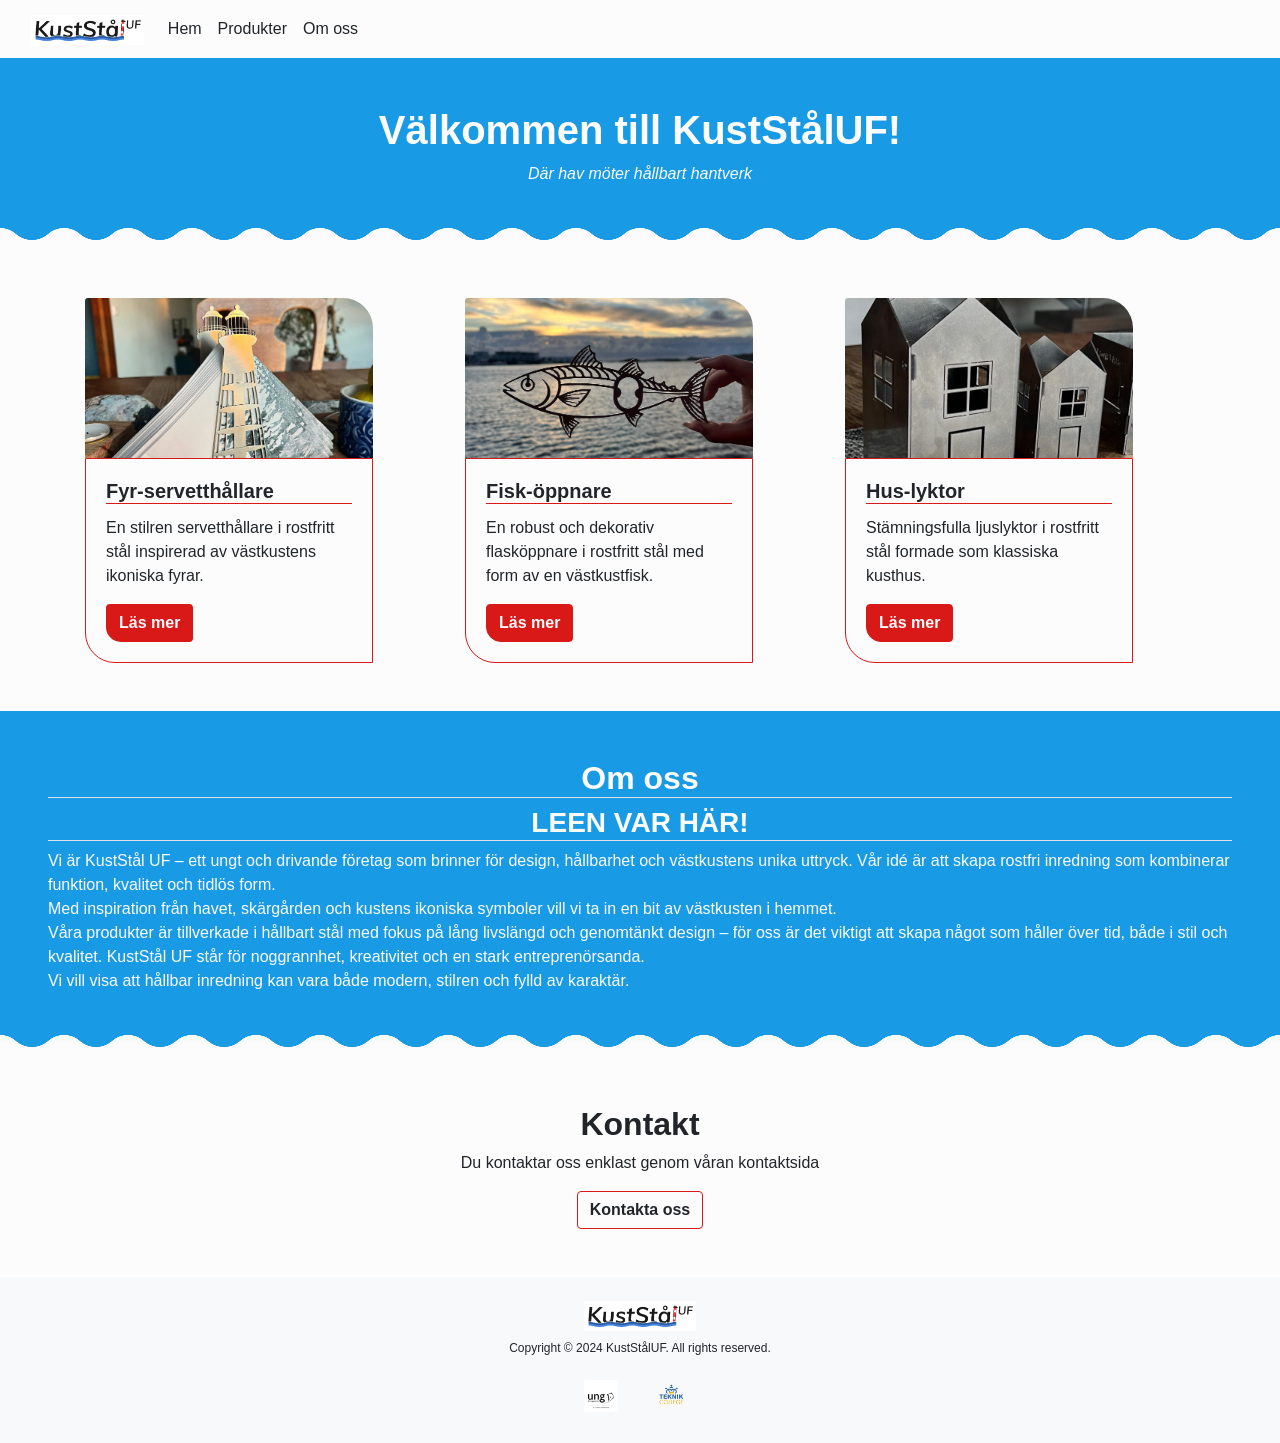
==== index.html @ 80a13dac "testa att commita" ====
<!DOCTYPE html>
<html lang="en">
  <head>
    <meta charset="UTF-8">
    <link rel="stylesheet" href="css/bootstrap.css">
    <link rel="stylesheet" href="css/style.css">
    <meta name="viewport" content="width=device-width, initial-scale=1.0">
    <title>KustStål</title>
  </head>
  <body>
    <nav class="navbar navbar-expand-lg">
      <div class="container-fluid">
        <a class="navbar-brand"><img src="assets/logos/KustStålUF.png" alt="KustStålUF" height="30"></a>
        <button class="navbar-toggler" type="button" data-bs-toggle="collapse" data-bs-target="#navbarSupportedContent" aria-controls="navbarSupportedContent" aria-expanded="false" aria-label="Toggle navigation">
      <span class="navbar-toggler-icon"></span>
        </button>
        <div class="collapse navbar-collapse" id="navbarNav">
          <ul class="navbar-nav  ">
            <li class="nav-item">
              <a class="nav-link text-dark" aria-current="page" href="index.html">Hem</a>
            </li>
            <li class="nav-item">
              <a class="nav-link text-dark" href="produkter.html">Produkter</a>
            </li>
            <li class="nav-item">
              <a class="nav-link text-dark" href="#">Om oss</a>
            </li>
          </ul>
        </div>
      </div>
    </nav>

		<div class="bg-primary text-white text-center py-5 box-wavy-bottom">
			<h1><strong>Välkommen till KustStålUF!</strong></h1>
			<p><em>Där hav möter hållbart hantverk</em></p>
		</div>

  	<div class="py-5">
      <div class="container text-left">
        <div class="row">
          <div class="col">
            <div class="card border-0" style="width: 18rem; border-bottom-left-radius: 20px; border-top-right-radius: 20px;">
              <img src="assets/img_9334.jpeg" class="card-img-top " alt="..." style="border-top-right-radius: 30px; height: 10rem; width: 18rem; object-fit: cover;">
              <div class="card-body border border-secondary" style="border-bottom-left-radius: 30px;">
                <h5 class="card-title border-bottom border-secondary"><strong>Fyr-servetthållare</strong></h5>
                <p class="card-text">En stilren servetthållare i rostfritt stål inspirerad av västkustens ikoniska fyrar.</p>
                <a href="#" class="btn bg-secondary text-light" style="border-bottom-left-radius: 15px;"><strong>Läs mer</strong></a>
              </div>
            </div>
          </div>
          <div class="col">
            <div class="card border-0" style="width: 18rem; border-bottom-left-radius: 20px; border-top-right-radius: 20px;">
              <img src="assets/img_9335.jpeg" class="card-img-top" alt="..." style="border-top-right-radius: 30px; height: 10rem; width: 18rem; object-fit: cover;">
              <div class="card-body border border-secondary" style="border-bottom-left-radius: 30px;">
                <h5 class="card-title border-bottom border-secondary"><strong>Fisk-öppnare</strong></h5>
                <p class="card-text">En robust och dekorativ flasköppnare i rostfritt stål med form av en västkustfisk.</p>
                <a href="#" class="btn btn-secondary" style="border-bottom-left-radius: 15px;"><strong>Läs mer</strong></a>
              </div>
              </div>
            </div>
          <div class="col">
            <div class="card border-0" style="width: 18rem; border-bottom-left-radius: 20px; border-top-right-radius: 20px;">
              <img src="assets/img_9336.jpeg" class="card-img-top" alt="..." style="border-top-right-radius: 30px; height: 10rem; width: 18rem; object-fit: cover;">
              <div class="card-body border border-secondary" style="border-bottom-left-radius: 30px;">
                <h5 class="card-title border-bottom border-secondary"><strong>Hus-lyktor</strong></h5>
                <p class="card-text">Stämningsfulla ljuslyktor i rostfritt stål formade som klassiska kusthus.</p>
                <a href="#" class="btn btn-secondary" style="border-bottom-left-radius: 15px; "><strong>Läs mer</strong></a>
              </div>
            </div>
          </div>
        </div>
      </div>
    </div>

    <div class="bg-primary border-0 p-5 text-center text-white box-wavy-bottom">
      <h2 class="border-bottom"><strong>Om oss</strong></h2>
      <h3 class="border-bottom"><strong>LEEN VAR HÄR!</strong></h3>
      
      <p class="text-left">Vi är KustStål UF – ett ungt och drivande företag som brinner för design, hållbarhet och västkustens unika uttryck. Vår idé är att skapa rostfri inredning som kombinerar funktion, kvalitet och tidlös form.<br>
          Med inspiration från havet, skärgården och kustens ikoniska symboler vill vi ta in en bit av västkusten i hemmet.<br> Våra produkter är tillverkade i hållbart stål med fokus på lång livslängd och genomtänkt design – för oss är det viktigt att skapa något som håller över tid, både i stil och kvalitet.
          KustStål UF står för noggrannhet, kreativitet och en stark entreprenörsanda. <br> Vi vill visa att hållbar inredning kan vara både modern, stilren och fylld av karaktär. </p>
    </div>

    <div class="p-5 text-center ">
      <h2><strong>Kontakt</strong></h2>
      <p>Du kontaktar oss enklast genom våran kontaktsida</p>
      <a class="btn border-secondary text-dark" href="#"><strong>Kontakta oss</strong></a>
    </div>

    <footer class="bg-light">
      <div class=" sticky-bottom text-dark p-4 text-center">
        <img src="assets/logos/KustStålUF.png" alt="" style="height: 30px;">
        <p class="mt-2" style="font-size: 0.75em;">Copyright © 2024 KustStålUF. All rights reserved.</p>
        <a class="btn text-dark" href="#"><strong><img src="assets/uf.png" alt="" style="height: 2em;"></strong></a>
        <a class="btn text-dark" href="#"><strong><img src="assets/tc.png" alt="" style="height: 2em;"></strong></a>
      </div>
    </footer>
  </body>
</html>
---- css/style.css ----
/* Kod ifrån https://css-generators.com/wavy-shapes/ */
.box-wavy-bottom {
  --mask:
    radial-gradient(24.38px at 50% calc(100% - 34.4px),#000 99%,#0000 101%) calc(50% - 32px) 0/64px 100%,
    radial-gradient(24.38px at 50% calc(100% + 18.4px),#0000 99%,#000 101%) 50% calc(100% - 16px)/64px 100% repeat-x;
  -webkit-mask: var(--mask);
          mask: var(--mask);
}
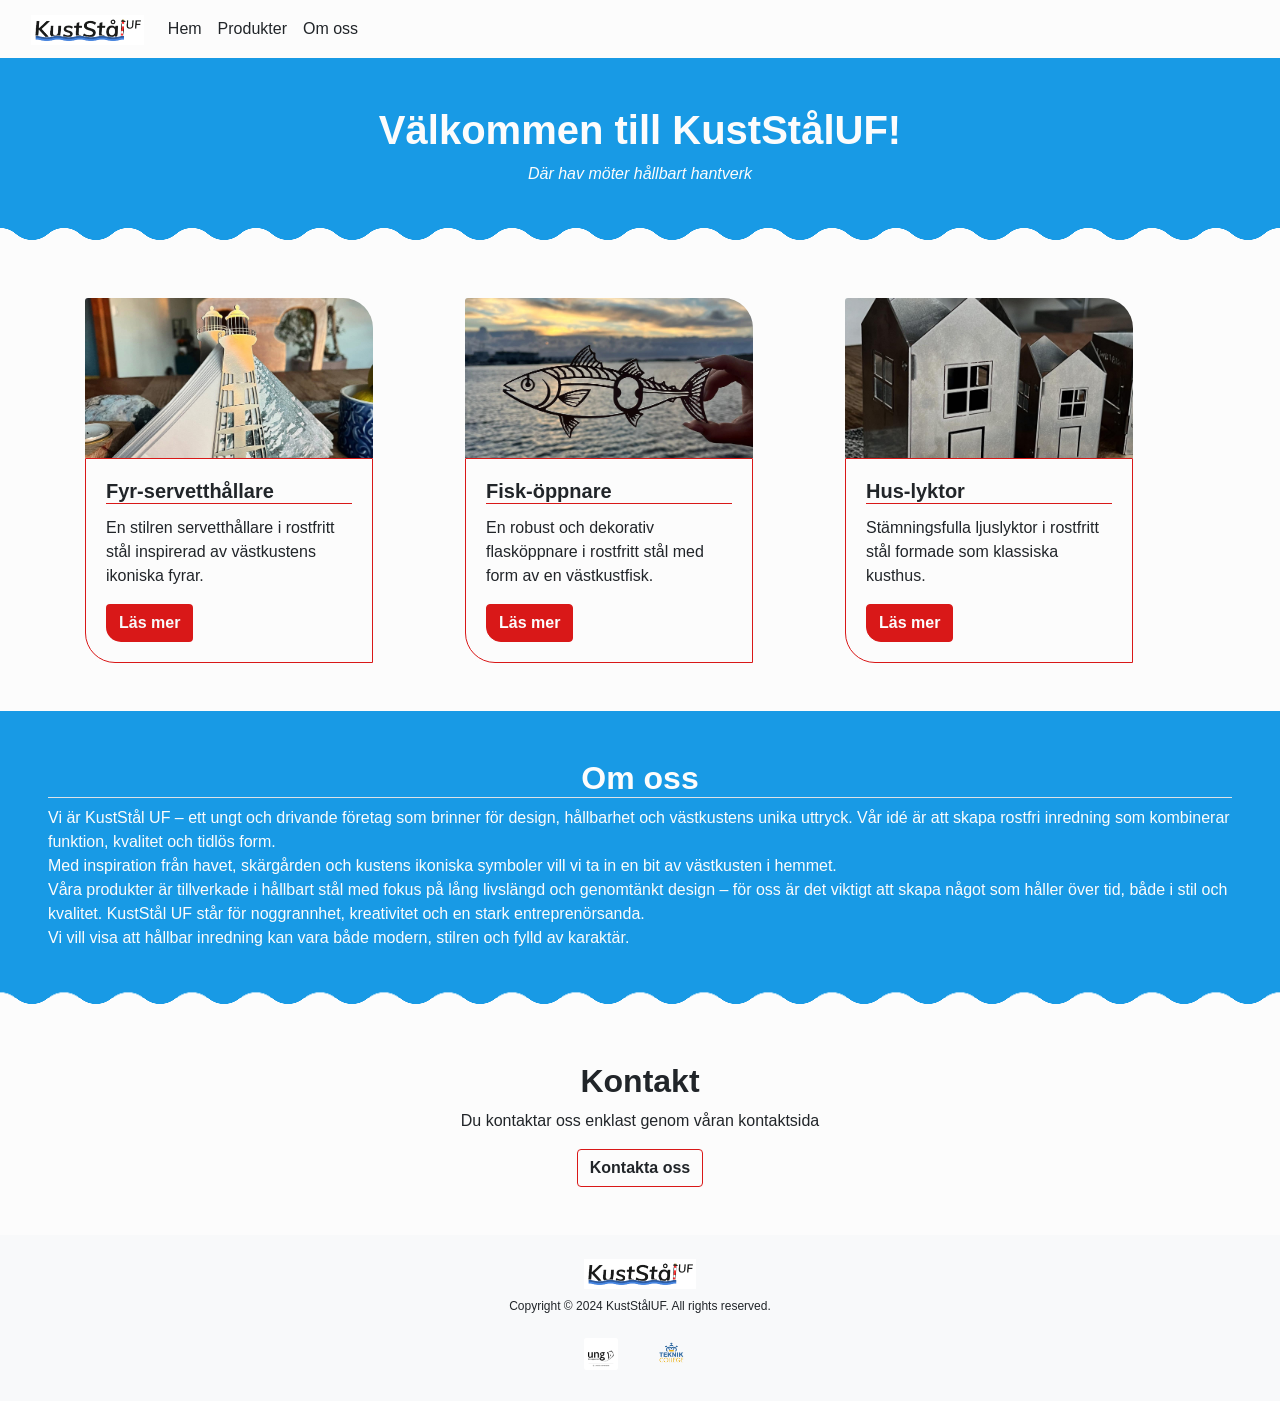
==== commit 6fb09e54: "tar bort mitt namn" ====
--- a/index.html
+++ b/index.html
@@ -74,8 +74,6 @@
 
     <div class="bg-primary border-0 p-5 text-center text-white box-wavy-bottom">
       <h2 class="border-bottom"><strong>Om oss</strong></h2>
-      <h3 class="border-bottom"><strong>LEEN VAR HÄR!</strong></h3>
-      
       <p class="text-left">Vi är KustStål UF – ett ungt och drivande företag som brinner för design, hållbarhet och västkustens unika uttryck. Vår idé är att skapa rostfri inredning som kombinerar funktion, kvalitet och tidlös form.<br>
           Med inspiration från havet, skärgården och kustens ikoniska symboler vill vi ta in en bit av västkusten i hemmet.<br> Våra produkter är tillverkade i hållbart stål med fokus på lång livslängd och genomtänkt design – för oss är det viktigt att skapa något som håller över tid, både i stil och kvalitet.
           KustStål UF står för noggrannhet, kreativitet och en stark entreprenörsanda. <br> Vi vill visa att hållbar inredning kan vara både modern, stilren och fylld av karaktär. </p>
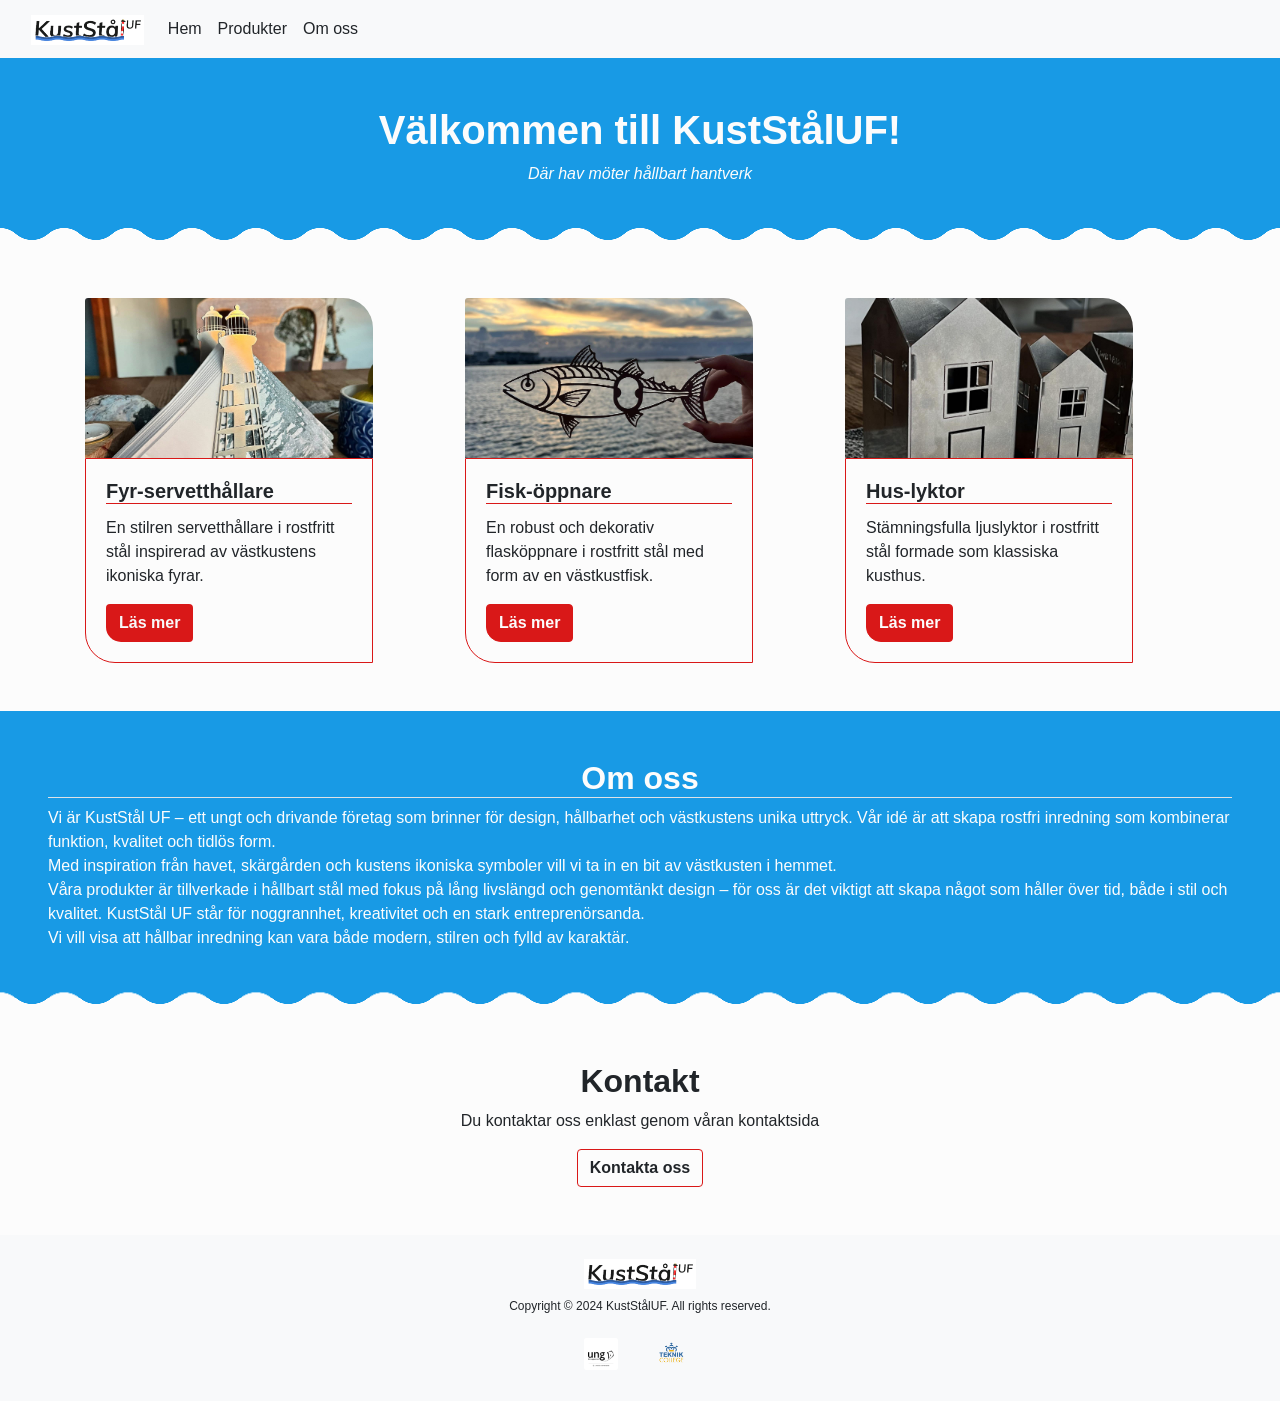
==== commit 0ade97df: "nmnmnm" ====
--- a/index.html
+++ b/index.html
@@ -8,10 +8,10 @@
     <title>KustStål</title>
   </head>
   <body>
-    <nav class="navbar navbar-expand-lg">
+    <nav class="navbar navbar-expand-lg navbar-light bg-light">
       <div class="container-fluid">
         <a class="navbar-brand"><img src="assets/logos/KustStålUF.png" alt="KustStålUF" height="30"></a>
-        <button class="navbar-toggler" type="button" data-bs-toggle="collapse" data-bs-target="#navbarSupportedContent" aria-controls="navbarSupportedContent" aria-expanded="false" aria-label="Toggle navigation">
+        <button class="navbar-toggler" type="button" data-bs-toggle="collapse" data-bs-target="#navbarNav" aria-controls="navbarNav" aria-expanded="false" aria-label="Toggle navigation">
       <span class="navbar-toggler-icon"></span>
         </button>
         <div class="collapse navbar-collapse" id="navbarNav">
@@ -93,5 +93,6 @@
         <a class="btn text-dark" href="#"><strong><img src="assets/tc.png" alt="" style="height: 2em;"></strong></a>
       </div>
     </footer>
+    <script src="https://cdn.jsdelivr.net/npm/bootstrap@5.3.7/dist/js/bootstrap.bundle.min.js"></script>
   </body>
 </html>
--- a/css/style.css
+++ b/css/style.css
@@ -1,8 +1,15 @@
-/* Kod ifrån https://css-generators.com/wavy-shapes/ */
 .box-wavy-bottom {
   --mask:
     radial-gradient(24.38px at 50% calc(100% - 34.4px),#000 99%,#0000 101%) calc(50% - 32px) 0/64px 100%,
     radial-gradient(24.38px at 50% calc(100% + 18.4px),#0000 99%,#000 101%) 50% calc(100% - 16px)/64px 100% repeat-x;
   -webkit-mask: var(--mask);
           mask: var(--mask);
+}
+
+.box-wavy-top {
+  --mask:
+    radial-gradient(32.8px at 50% 46px,#000 99%,#0000 101%) calc(50% - 40px) 0/80px 100%,
+    radial-gradient(32.8px at 50% -26px,#0000 99%,#000 101%) 50% 20px/80px 100% repeat-x;
+  -webkit-mask: var(--mask);
+          mask: var(--mask);
 }
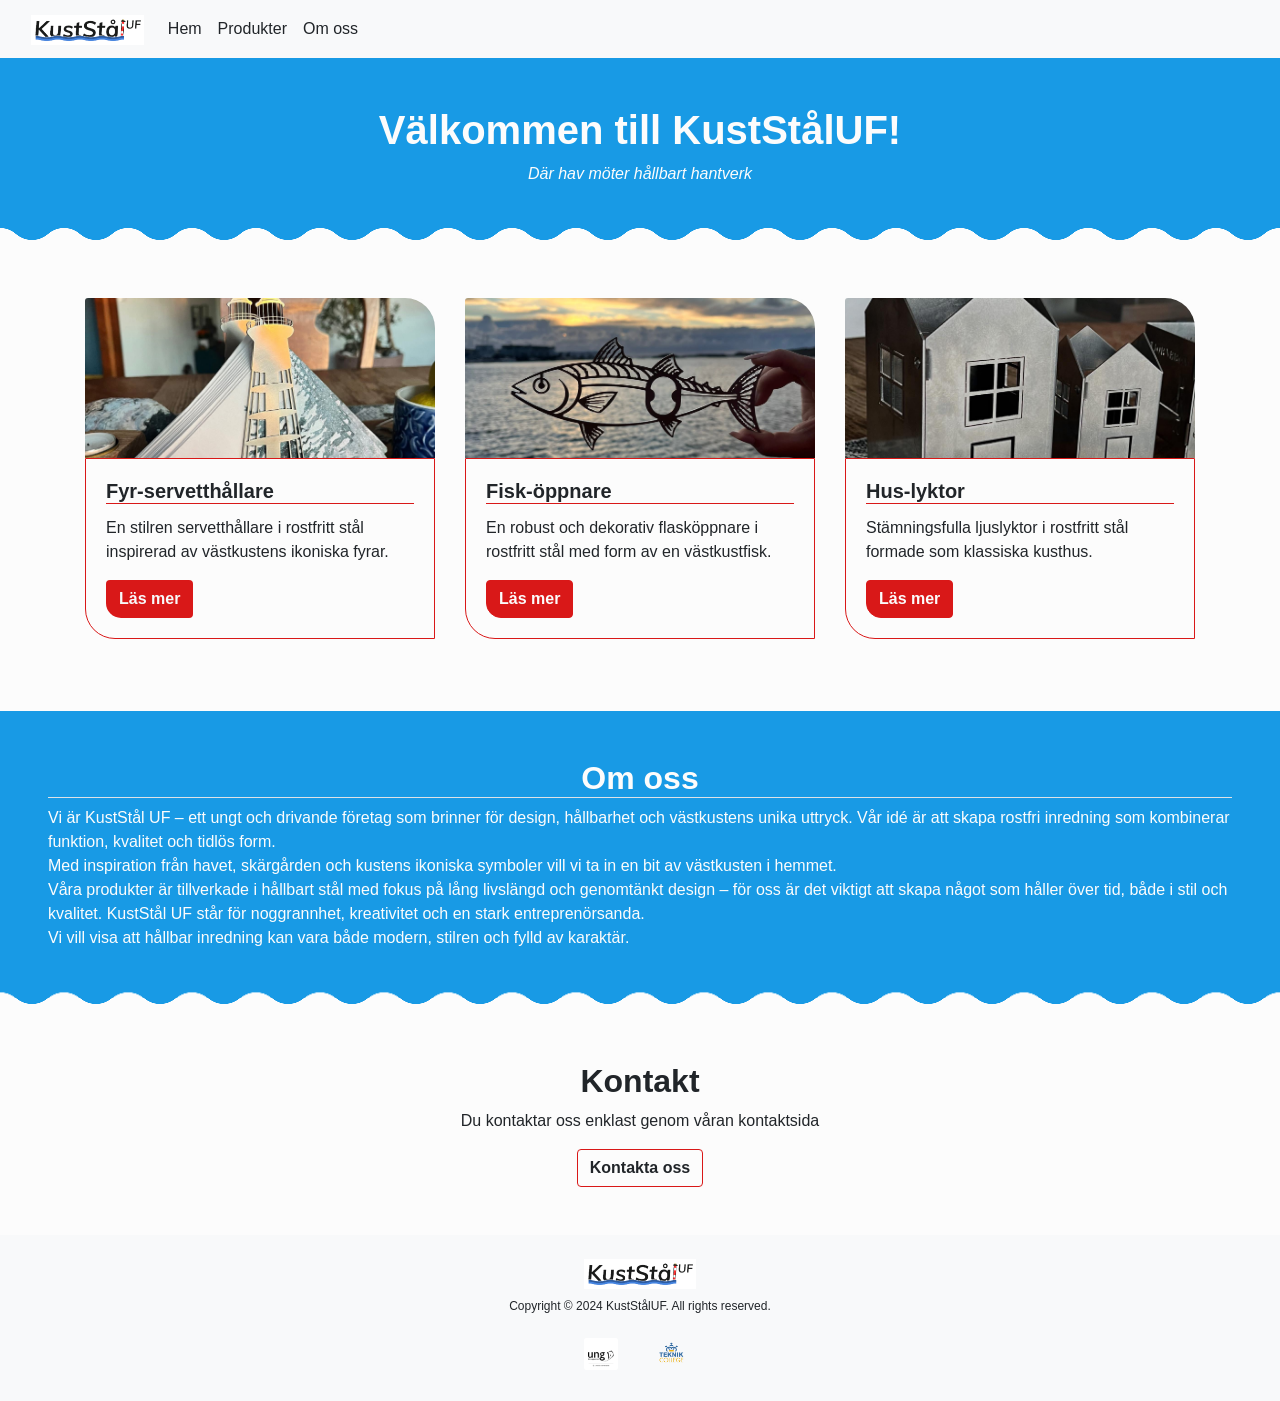
==== commit 2c465bed: "Refactor card layout in index.html and update links; add border to customer reviews section in omoss" ====
--- a/index.html
+++ b/index.html
@@ -23,7 +23,7 @@
               <a class="nav-link text-dark" href="produkter.html">Produkter</a>
             </li>
             <li class="nav-item">
-              <a class="nav-link text-dark" href="#">Om oss</a>
+              <a class="nav-link text-dark" href="omoss.html">Om oss</a>
             </li>
           </ul>
         </div>
@@ -38,33 +38,33 @@
   	<div class="py-5">
       <div class="container text-left">
         <div class="row">
-          <div class="col">
-            <div class="card border-0" style="width: 18rem; border-bottom-left-radius: 20px; border-top-right-radius: 20px;">
-              <img src="assets/img_9334.jpeg" class="card-img-top " alt="..." style="border-top-right-radius: 30px; height: 10rem; width: 18rem; object-fit: cover;">
+          <div class="col-12 col-md-6 col-lg-4 mb-4">
+            <div class="card border-0 w-100" style="border-bottom-left-radius: 20px; border-top-right-radius: 20px;">
+              <img src="assets/img_9334.jpeg" class="card-img-top w-100" alt="..." style="border-top-right-radius: 30px; height: 10rem; width: 18rem; object-fit: cover;">
               <div class="card-body border border-secondary" style="border-bottom-left-radius: 30px;">
                 <h5 class="card-title border-bottom border-secondary"><strong>Fyr-servetthållare</strong></h5>
                 <p class="card-text">En stilren servetthållare i rostfritt stål inspirerad av västkustens ikoniska fyrar.</p>
-                <a href="#" class="btn bg-secondary text-light" style="border-bottom-left-radius: 15px;"><strong>Läs mer</strong></a>
+                <a href="fyrservetthallare.html" class="btn bg-secondary text-light" style="border-bottom-left-radius: 15px;"><strong>Läs mer</strong></a>
               </div>
             </div>
           </div>
-          <div class="col">
-            <div class="card border-0" style="width: 18rem; border-bottom-left-radius: 20px; border-top-right-radius: 20px;">
-              <img src="assets/img_9335.jpeg" class="card-img-top" alt="..." style="border-top-right-radius: 30px; height: 10rem; width: 18rem; object-fit: cover;">
+          <div class="col-12 col-md-6 col-lg-4 mb-4">
+            <div class="card border-0 w-100" style=" border-bottom-left-radius: 20px; border-top-right-radius: 20px;">
+              <img src="assets/img_9335.jpeg" class="card-img-top w-100" alt="..." style="border-top-right-radius: 30px; height: 10rem; width: 18rem; object-fit: cover;">
               <div class="card-body border border-secondary" style="border-bottom-left-radius: 30px;">
                 <h5 class="card-title border-bottom border-secondary"><strong>Fisk-öppnare</strong></h5>
                 <p class="card-text">En robust och dekorativ flasköppnare i rostfritt stål med form av en västkustfisk.</p>
-                <a href="#" class="btn btn-secondary" style="border-bottom-left-radius: 15px;"><strong>Läs mer</strong></a>
+                <a href="fiskoppnare.html" class="btn btn-secondary" style="border-bottom-left-radius: 15px;"><strong>Läs mer</strong></a>
               </div>
               </div>
             </div>
-          <div class="col">
-            <div class="card border-0" style="width: 18rem; border-bottom-left-radius: 20px; border-top-right-radius: 20px;">
-              <img src="assets/img_9336.jpeg" class="card-img-top" alt="..." style="border-top-right-radius: 30px; height: 10rem; width: 18rem; object-fit: cover;">
+          <div class="col-12 col-md-6 col-lg-4 mb-4">
+            <div class="card border-0 w-100" style=" border-bottom-left-radius: 20px; border-top-right-radius: 20px;">
+              <img src="assets/img_9336.jpeg" class="card-img-top w-100" alt="..." style="border-top-right-radius: 30px; height: 10rem; width: 18rem; object-fit: cover;">
               <div class="card-body border border-secondary" style="border-bottom-left-radius: 30px;">
                 <h5 class="card-title border-bottom border-secondary"><strong>Hus-lyktor</strong></h5>
                 <p class="card-text">Stämningsfulla ljuslyktor i rostfritt stål formade som klassiska kusthus.</p>
-                <a href="#" class="btn btn-secondary" style="border-bottom-left-radius: 15px; "><strong>Läs mer</strong></a>
+                <a href="huslyktor.html" class="btn btn-secondary" style="border-bottom-left-radius: 15px; "><strong>Läs mer</strong></a>
               </div>
             </div>
           </div>
--- a/css/style.css
+++ b/css/style.css
@@ -12,4 +12,4 @@
     radial-gradient(32.8px at 50% -26px,#0000 99%,#000 101%) 50% 20px/80px 100% repeat-x;
   -webkit-mask: var(--mask);
           mask: var(--mask);
-}+}
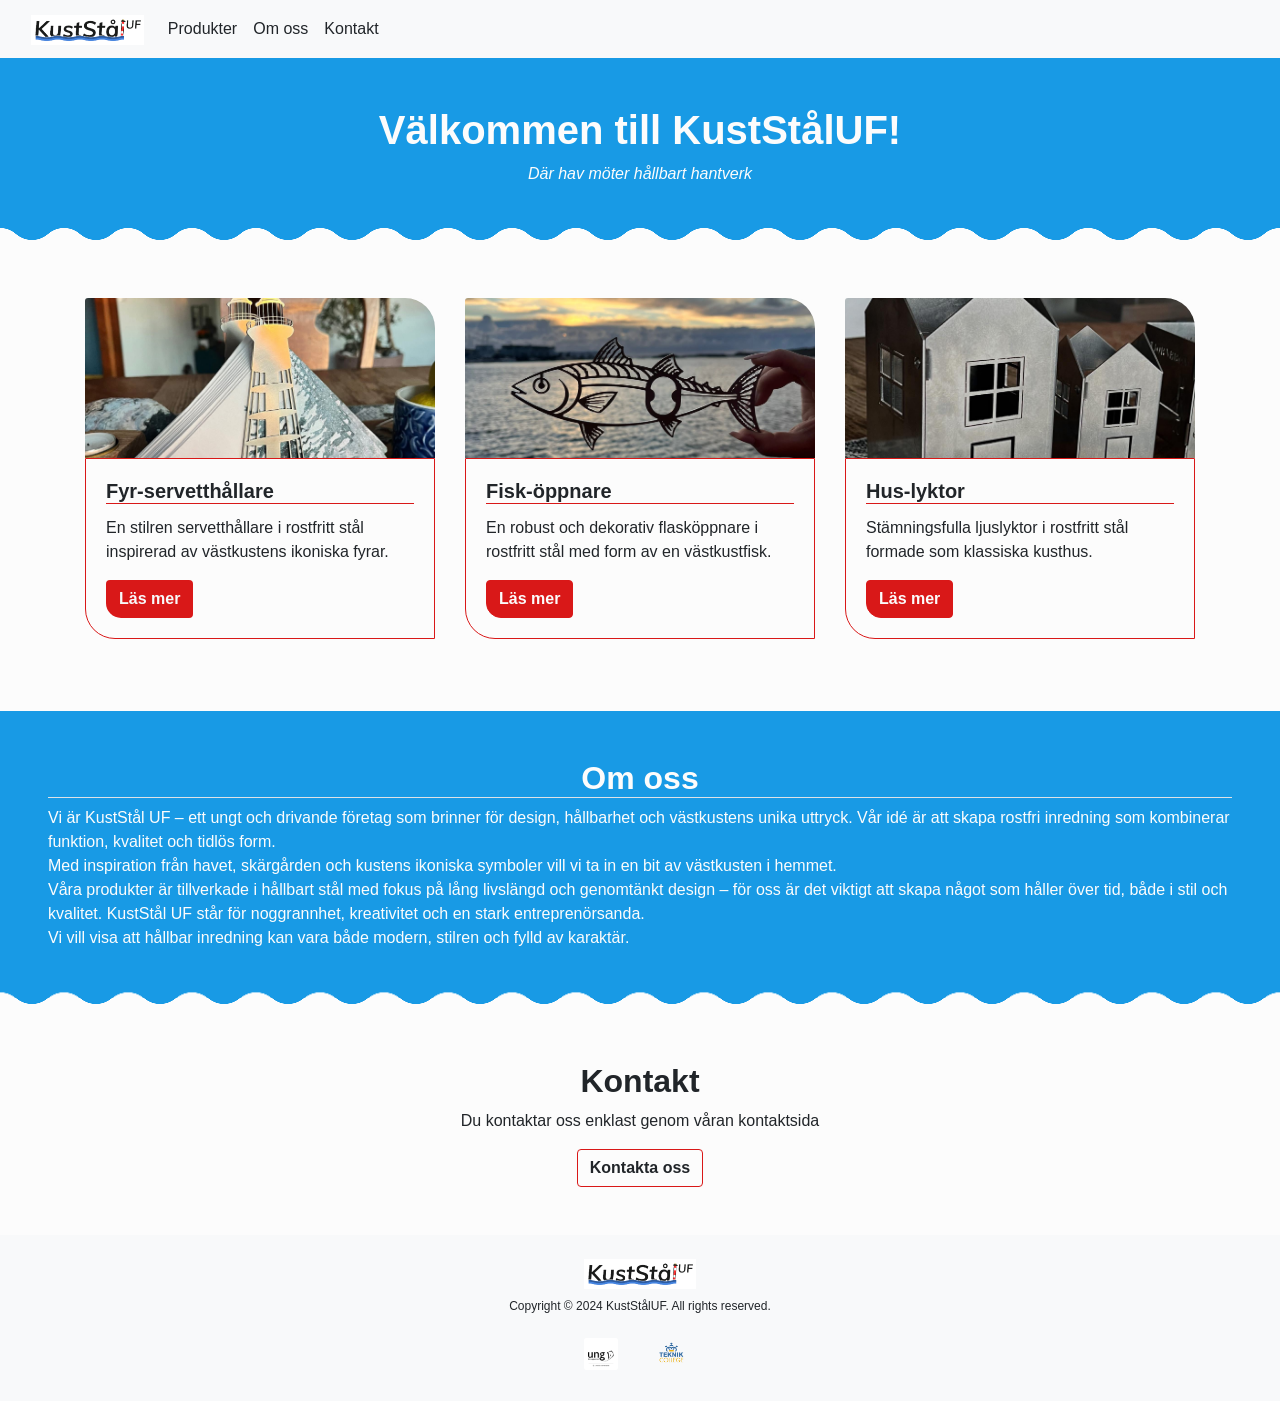
==== commit 2a1d4ab3: "Update navbar to include 'Kontakt' link and set brand link to index.html" ====
--- a/index.html
+++ b/index.html
@@ -10,20 +10,20 @@
   <body>
     <nav class="navbar navbar-expand-lg navbar-light bg-light">
       <div class="container-fluid">
-        <a class="navbar-brand"><img src="assets/logos/KustStålUF.png" alt="KustStålUF" height="30"></a>
+        <a class="navbar-brand" href="index.html"><img src="assets/logos/KustStålUF.png" alt="KustStålUF" height="30"></a>
         <button class="navbar-toggler" type="button" data-bs-toggle="collapse" data-bs-target="#navbarNav" aria-controls="navbarNav" aria-expanded="false" aria-label="Toggle navigation">
       <span class="navbar-toggler-icon"></span>
         </button>
         <div class="collapse navbar-collapse" id="navbarNav">
-          <ul class="navbar-nav  ">
-            <li class="nav-item">
-              <a class="nav-link text-dark" aria-current="page" href="index.html">Hem</a>
-            </li>
+          <ul class="navbar-nav">
             <li class="nav-item">
               <a class="nav-link text-dark" href="produkter.html">Produkter</a>
             </li>
             <li class="nav-item">
               <a class="nav-link text-dark" href="omoss.html">Om oss</a>
+            </li>
+            <li class="nav-item">
+              <a class="nav-link text-dark" href="kontakt.html">Kontakt</a>
             </li>
           </ul>
         </div>
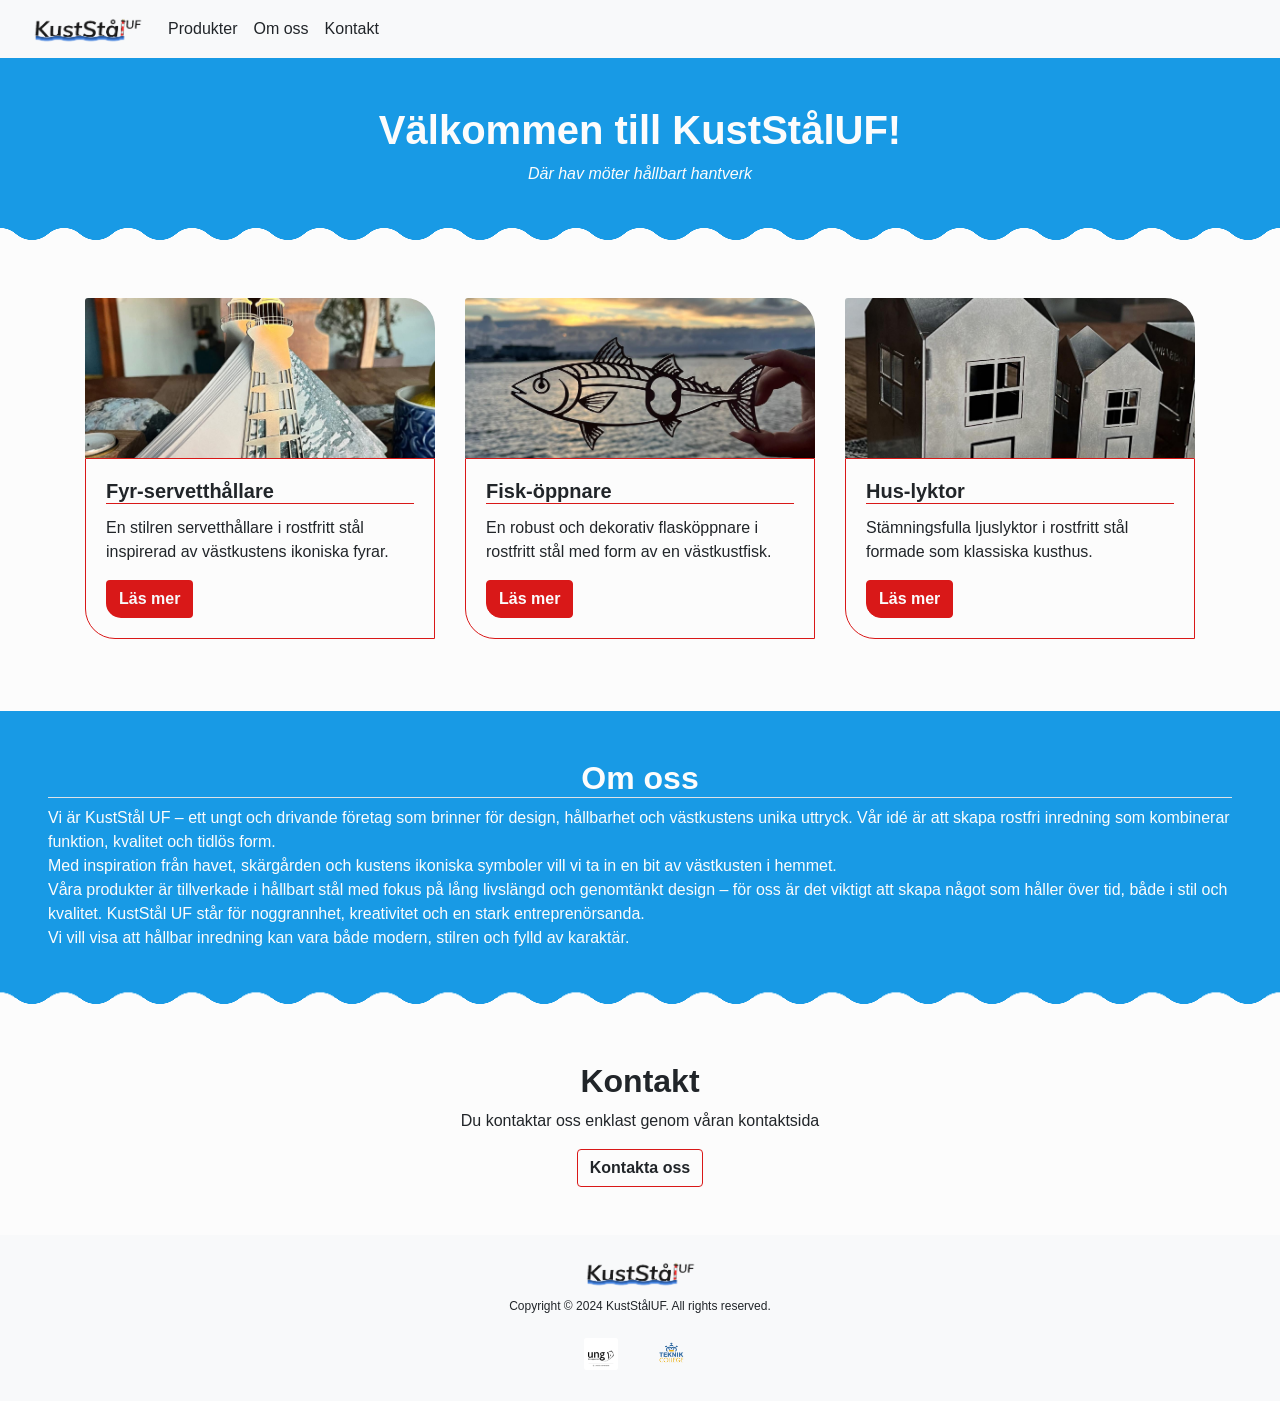
==== commit a6f9b69c: "Update logo references in multiple HTML files to new version" ====
--- a/index.html
+++ b/index.html
@@ -10,7 +10,7 @@
   <body>
     <nav class="navbar navbar-expand-lg navbar-light bg-light">
       <div class="container-fluid">
-        <a class="navbar-brand" href="index.html"><img src="assets/logos/KustStålUF.png" alt="KustStålUF" height="30"></a>
+        <a class="navbar-brand" href="index.html"><img src="assets/logos/KustStålUF2.png" alt="KustStålUF" height="30"></a>
         <button class="navbar-toggler" type="button" data-bs-toggle="collapse" data-bs-target="#navbarNav" aria-controls="navbarNav" aria-expanded="false" aria-label="Toggle navigation">
       <span class="navbar-toggler-icon"></span>
         </button>
@@ -87,7 +87,7 @@
 
     <footer class="bg-light">
       <div class=" sticky-bottom text-dark p-4 text-center">
-        <img src="assets/logos/KustStålUF.png" alt="" style="height: 30px;">
+        <img src="assets/logos/KustStålUF2.png" alt="" style="height: 30px;">
         <p class="mt-2" style="font-size: 0.75em;">Copyright © 2024 KustStålUF. All rights reserved.</p>
         <a class="btn text-dark" href="#"><strong><img src="assets/uf.png" alt="" style="height: 2em;"></strong></a>
         <a class="btn text-dark" href="#"><strong><img src="assets/tc.png" alt="" style="height: 2em;"></strong></a>
